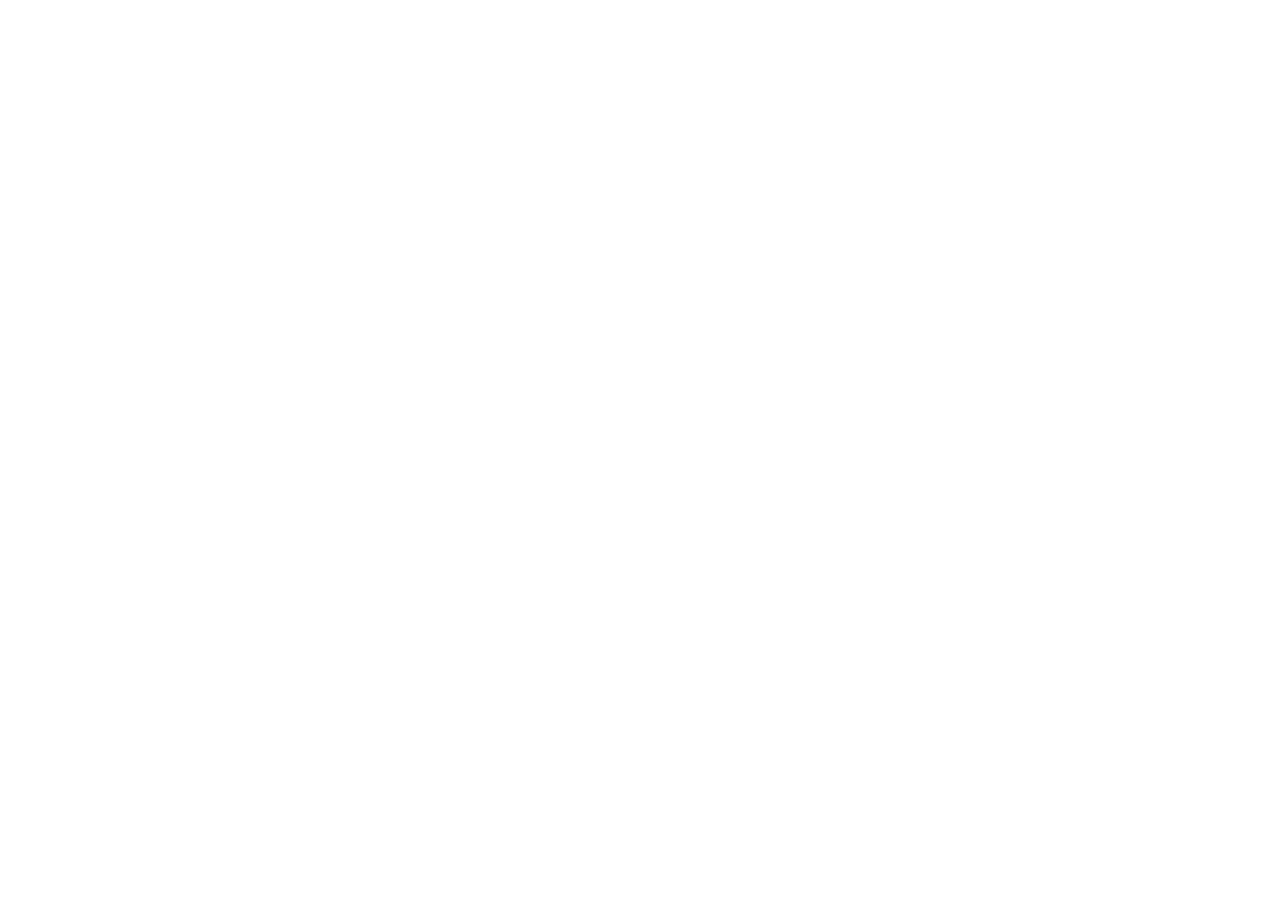
==== index.html @ ffeb2fcc "MLG - 4:27 PM - creates file structure for repo" ====
<!DOCTYPE html>
<html lang="en">
<head>
    <meta charset="UTF-8">
    <meta name="viewport" content="width=device-width, initial-scale=1.0">
    <title>Document</title>
</head>
<body>
    
</body>
</html>
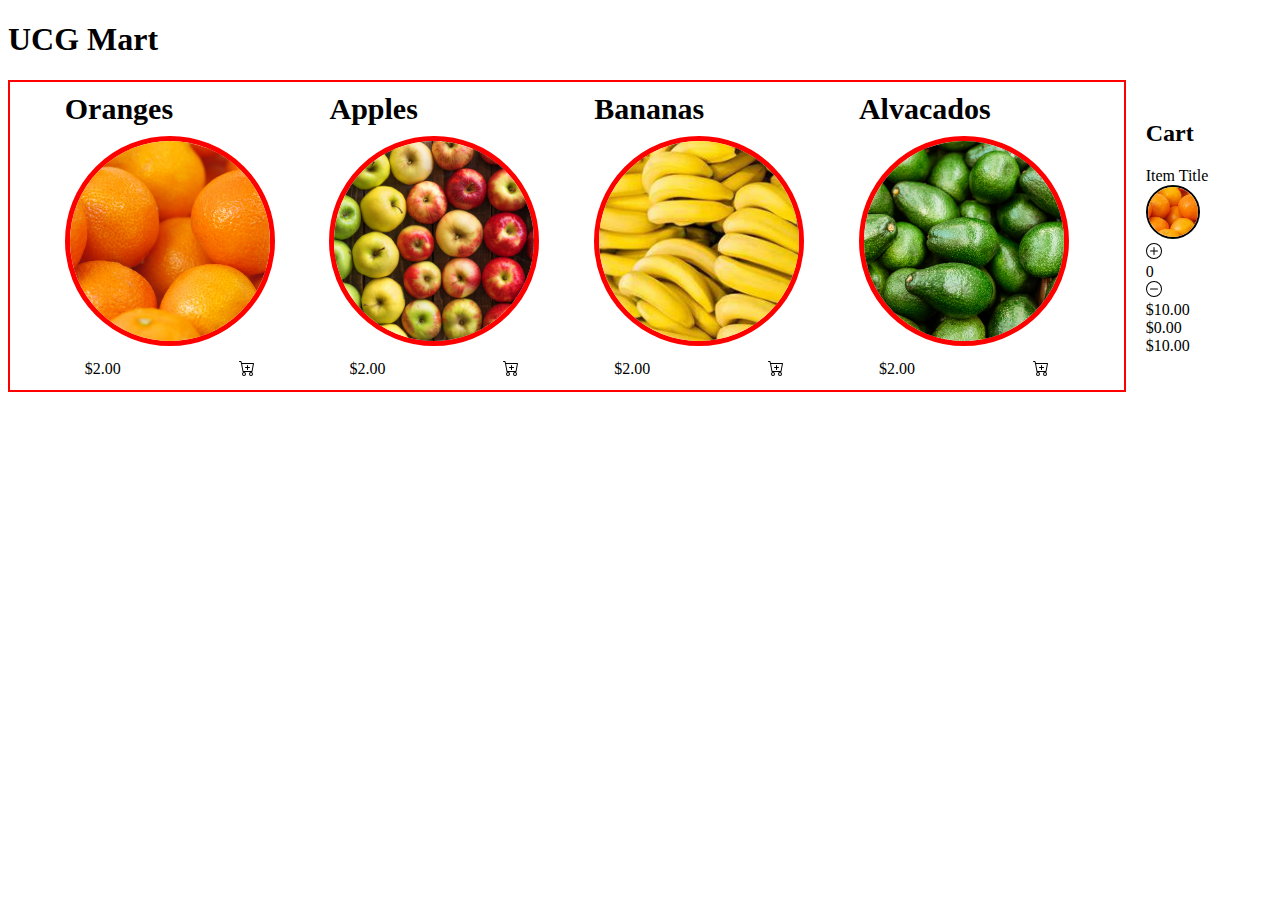
==== commit fc81b430: "MLG - 5:05 PM - creates rough HTML/CSS/JavaScript" ====
--- a/index.html
+++ b/index.html
@@ -3,9 +3,126 @@
 <head>
     <meta charset="UTF-8">
     <meta name="viewport" content="width=device-width, initial-scale=1.0">
-    <title>Document</title>
+    <title>UCG Mart</title>
+    <link rel="stylesheet" href="./static/styles/styles.css"
 </head>
 <body>
-    
+    <header class="navbar">
+        <h1 class="title">UCG Mart</h1>
+    </header>
+    <div class="container">
+        <!-- Items -->
+        <section class="items-container">
+            <div class="item-card">
+                <div class="item-header">
+                    Oranges
+                </div>
+                <div class="item-body">
+                    <img src="./static/images/Orange.jpg" alt="multiple oranges">
+                </div>
+                <div class="item-footer">
+                    <div class="price">$2.00</div>
+                    <div class="add-item">
+                        <svg xmlns="http://www.w3.org/2000/svg" width="16" height="16" fill="currentColor" class="bi bi-cart-plus" viewBox="0 0 16 16">
+                            <path d="M9 5.5a.5.5 0 0 0-1 0V7H6.5a.5.5 0 0 0 0 1H8v1.5a.5.5 0 0 0 1 0V8h1.5a.5.5 0 0 0 0-1H9z"/>
+                            <path d="M.5 1a.5.5 0 0 0 0 1h1.11l.401 1.607 1.498 7.985A.5.5 0 0 0 4 12h1a2 2 0 1 0 0 4 2 2 0 0 0 0-4h7a2 2 0 1 0 0 4 2 2 0 0 0 0-4h1a.5.5 0 0 0 .491-.408l1.5-8A.5.5 0 0 0 14.5 3H2.89l-.405-1.621A.5.5 0 0 0 2 1zm3.915 10L3.102 4h10.796l-1.313 7zM6 14a1 1 0 1 1-2 0 1 1 0 0 1 2 0m7 0a1 1 0 1 1-2 0 1 1 0 0 1 2 0"/>
+                        </svg>
+                    </div>
+                </div>
+            </div>
+            <div class="item-card">
+                <div class="item-header">
+                    Apples
+                </div>
+                <div class="item-body">
+                    <img src="./static/images/Apples.jpg" alt="multiple apples">
+                </div>
+                <div class="item-footer">
+                    <div class="price">$2.00</div>
+                    <div class="add-item">
+                        <svg xmlns="http://www.w3.org/2000/svg" width="16" height="16" fill="currentColor" class="bi bi-cart-plus" viewBox="0 0 16 16">
+                            <path d="M9 5.5a.5.5 0 0 0-1 0V7H6.5a.5.5 0 0 0 0 1H8v1.5a.5.5 0 0 0 1 0V8h1.5a.5.5 0 0 0 0-1H9z"/>
+                            <path d="M.5 1a.5.5 0 0 0 0 1h1.11l.401 1.607 1.498 7.985A.5.5 0 0 0 4 12h1a2 2 0 1 0 0 4 2 2 0 0 0 0-4h7a2 2 0 1 0 0 4 2 2 0 0 0 0-4h1a.5.5 0 0 0 .491-.408l1.5-8A.5.5 0 0 0 14.5 3H2.89l-.405-1.621A.5.5 0 0 0 2 1zm3.915 10L3.102 4h10.796l-1.313 7zM6 14a1 1 0 1 1-2 0 1 1 0 0 1 2 0m7 0a1 1 0 1 1-2 0 1 1 0 0 1 2 0"/>
+                        </svg>
+                    </div>
+                </div>
+            </div>
+            <div class="item-card">
+                <div class="item-header">
+                    Bananas
+                </div>
+                <div class="item-body">
+                    <img src="./static/images/Bananas.jpg" alt="Many Bananas">
+                </div>
+                <div class="item-footer">
+                    <div class="price">$2.00</div>
+                    <div class="add-item">
+                        <svg xmlns="http://www.w3.org/2000/svg" width="16" height="16" fill="currentColor" class="bi bi-cart-plus" viewBox="0 0 16 16">
+                            <path d="M9 5.5a.5.5 0 0 0-1 0V7H6.5a.5.5 0 0 0 0 1H8v1.5a.5.5 0 0 0 1 0V8h1.5a.5.5 0 0 0 0-1H9z"/>
+                            <path d="M.5 1a.5.5 0 0 0 0 1h1.11l.401 1.607 1.498 7.985A.5.5 0 0 0 4 12h1a2 2 0 1 0 0 4 2 2 0 0 0 0-4h7a2 2 0 1 0 0 4 2 2 0 0 0 0-4h1a.5.5 0 0 0 .491-.408l1.5-8A.5.5 0 0 0 14.5 3H2.89l-.405-1.621A.5.5 0 0 0 2 1zm3.915 10L3.102 4h10.796l-1.313 7zM6 14a1 1 0 1 1-2 0 1 1 0 0 1 2 0m7 0a1 1 0 1 1-2 0 1 1 0 0 1 2 0"/>
+                        </svg>
+                    </div>
+                </div>
+            </div>
+            <div class="item-card">
+                <div class="item-header">
+                    Alvacados
+                </div>
+                <div class="item-body">
+                    <img src="./static/images/Avocados.jpg" alt="Many Alvacados">
+                </div>
+                <div class="item-footer">
+                    <div class="price">$2.00</div>
+                    <div class="add-item">
+                        <svg xmlns="http://www.w3.org/2000/svg" width="16" height="16" fill="currentColor" class="bi bi-cart-plus" viewBox="0 0 16 16">
+                            <path d="M9 5.5a.5.5 0 0 0-1 0V7H6.5a.5.5 0 0 0 0 1H8v1.5a.5.5 0 0 0 1 0V8h1.5a.5.5 0 0 0 0-1H9z"/>
+                            <path d="M.5 1a.5.5 0 0 0 0 1h1.11l.401 1.607 1.498 7.985A.5.5 0 0 0 4 12h1a2 2 0 1 0 0 4 2 2 0 0 0 0-4h7a2 2 0 1 0 0 4 2 2 0 0 0 0-4h1a.5.5 0 0 0 .491-.408l1.5-8A.5.5 0 0 0 14.5 3H2.89l-.405-1.621A.5.5 0 0 0 2 1zm3.915 10L3.102 4h10.796l-1.313 7zM6 14a1 1 0 1 1-2 0 1 1 0 0 1 2 0m7 0a1 1 0 1 1-2 0 1 1 0 0 1 2 0"/>
+                        </svg>
+                    </div>
+                </div>
+            </div>
+        </section>
+
+        <!-- Checkout -->
+        <section class="checkout">
+            <div class="cart-header">
+                <h2>Cart</h2>
+                <div class="cart-icon"></div>
+            </div>
+            <div class="cart-body">
+                <div class="cart-item">
+                    <div class="info-container">
+                        Item Title
+                        <img src="./static/images/Orange.jpg">
+                    </div>
+                    <div class="controls">
+                        <svg xmlns="http://www.w3.org/2000/svg" width="16" height="16" fill="currentColor" class="bi bi-plus-circle" viewBox="0 0 16 16">
+                            <path d="M8 15A7 7 0 1 1 8 1a7 7 0 0 1 0 14m0 1A8 8 0 1 0 8 0a8 8 0 0 0 0 16"/>
+                            <path d="M8 4a.5.5 0 0 1 .5.5v3h3a.5.5 0 0 1 0 1h-3v3a.5.5 0 0 1-1 0v-3h-3a.5.5 0 0 1 0-1h3v-3A.5.5 0 0 1 8 4"/>
+                        </svg>
+                        <div class="current-number">0</div>
+                        <svg xmlns="http://www.w3.org/2000/svg" width="16" height="16" fill="currentColor" class="bi bi-dash-circle" viewBox="0 0 16 16">
+                            <path d="M8 15A7 7 0 1 1 8 1a7 7 0 0 1 0 14m0 1A8 8 0 1 0 8 0a8 8 0 0 0 0 16"/>
+                            <path d="M4 8a.5.5 0 0 1 .5-.5h7a.5.5 0 0 1 0 1h-7A.5.5 0 0 1 4 8"/>
+                        </svg>
+                    </div>
+                    <div class="cart-footer">
+                        <div class="subtotal">
+                            $10.00
+                        </div>
+                        <div class="tax">
+                            $0.00
+                        </div>
+                        <div class="total">
+                            $10.00
+                        </div>
+                    </div>
+                </div>
+            </div>
+        </section>
+    </div>
+    <footer>
+
+    </footer>
 </body>
 </html>--- a/static/styles/styles.css
+++ b/static/styles/styles.css
@@ -0,0 +1,67 @@
+.container {
+    display: flex;
+    flex-direction: row;
+}
+
+.items-container {
+    border: 2px solid red;
+    display: flex;
+    width: 100%;
+    justify-content: space-evenly;
+    flex-wrap: wrap;
+}
+
+.items-card {
+    border: 2px solid yellow;
+    display: flex;
+    justify-content: center;
+    align-items: center;
+    align-content: center;
+}
+
+.item-header {
+    padding-top: 10px;
+    padding-bottom: 10px;
+    display: flex;
+    font-size: 30px;
+    font-weight: bold;
+}
+
+.item-footer {
+    display: flex;
+    justify-content: space-between;
+    padding-left: 20px;
+    padding-right: 20px;
+    padding-top: 10px;
+    padding-bottom: 10px;
+    font-size: 16px;
+}
+
+.item-picture {
+    background-image: url("../images/Orange.jpg");
+    height: 200px;
+    width: 200px;
+    border-radius: 100px;
+    background: cover;
+}
+
+.items-container .item-card img {
+    border-radius: 50%;
+    height: 200px;
+    width: 200px;
+    object-fit: cover;
+    border: 5px solid red;
+}
+
+/* Cart Styling */
+.checkout {
+    margin: 20px;
+}
+
+.checkout img {
+    border-radius: 50%;
+    height: 50px;
+    width: 50px;
+    object-fit: cover;
+    border: 2px solid black;
+}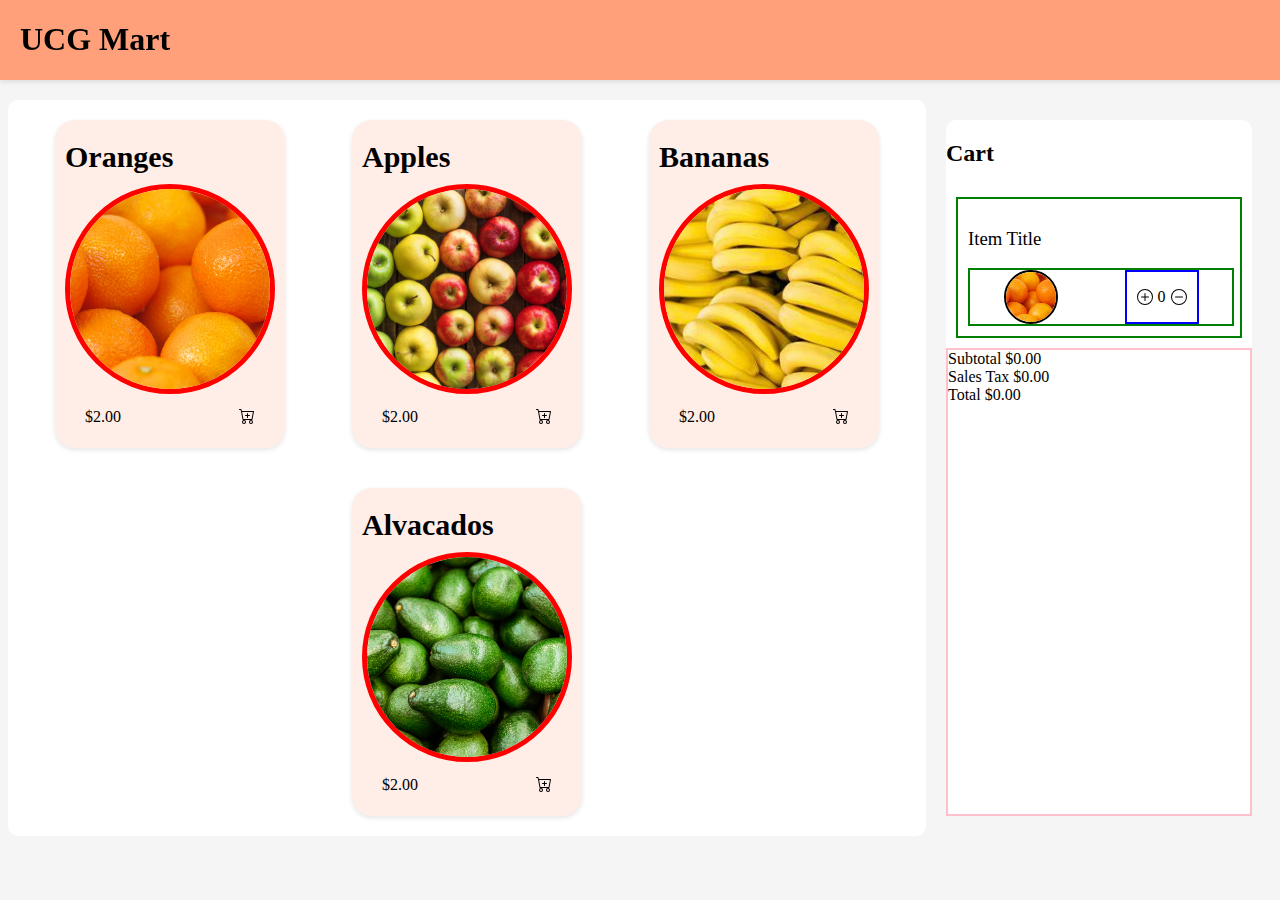
==== commit 388100b9: "MLG - 5:59 PM - adds more styling" ====
--- a/index.html
+++ b/index.html
@@ -12,7 +12,7 @@
     </header>
     <div class="container">
         <!-- Items -->
-        <section class="items-container">
+        <section class="items-container" id="cart">
             <div class="item-card">
                 <div class="item-header">
                     Oranges
@@ -22,7 +22,7 @@
                 </div>
                 <div class="item-footer">
                     <div class="price">$2.00</div>
-                    <div class="add-item">
+                    <div class="add-item" id="add-orange">
                         <svg xmlns="http://www.w3.org/2000/svg" width="16" height="16" fill="currentColor" class="bi bi-cart-plus" viewBox="0 0 16 16">
                             <path d="M9 5.5a.5.5 0 0 0-1 0V7H6.5a.5.5 0 0 0 0 1H8v1.5a.5.5 0 0 0 1 0V8h1.5a.5.5 0 0 0 0-1H9z"/>
                             <path d="M.5 1a.5.5 0 0 0 0 1h1.11l.401 1.607 1.498 7.985A.5.5 0 0 0 4 12h1a2 2 0 1 0 0 4 2 2 0 0 0 0-4h7a2 2 0 1 0 0 4 2 2 0 0 0 0-4h1a.5.5 0 0 0 .491-.408l1.5-8A.5.5 0 0 0 14.5 3H2.89l-.405-1.621A.5.5 0 0 0 2 1zm3.915 10L3.102 4h10.796l-1.313 7zM6 14a1 1 0 1 1-2 0 1 1 0 0 1 2 0m7 0a1 1 0 1 1-2 0 1 1 0 0 1 2 0"/>
@@ -91,32 +91,32 @@
             </div>
             <div class="cart-body">
                 <div class="cart-item">
+                    <h3>Item Title</h3>
                     <div class="info-container">
-                        Item Title
                         <img src="./static/images/Orange.jpg">
-                    </div>
-                    <div class="controls">
-                        <svg xmlns="http://www.w3.org/2000/svg" width="16" height="16" fill="currentColor" class="bi bi-plus-circle" viewBox="0 0 16 16">
-                            <path d="M8 15A7 7 0 1 1 8 1a7 7 0 0 1 0 14m0 1A8 8 0 1 0 8 0a8 8 0 0 0 0 16"/>
-                            <path d="M8 4a.5.5 0 0 1 .5.5v3h3a.5.5 0 0 1 0 1h-3v3a.5.5 0 0 1-1 0v-3h-3a.5.5 0 0 1 0-1h3v-3A.5.5 0 0 1 8 4"/>
-                        </svg>
-                        <div class="current-number">0</div>
-                        <svg xmlns="http://www.w3.org/2000/svg" width="16" height="16" fill="currentColor" class="bi bi-dash-circle" viewBox="0 0 16 16">
-                            <path d="M8 15A7 7 0 1 1 8 1a7 7 0 0 1 0 14m0 1A8 8 0 1 0 8 0a8 8 0 0 0 0 16"/>
-                            <path d="M4 8a.5.5 0 0 1 .5-.5h7a.5.5 0 0 1 0 1h-7A.5.5 0 0 1 4 8"/>
-                        </svg>
-                    </div>
-                    <div class="cart-footer">
-                        <div class="subtotal">
-                            $10.00
-                        </div>
-                        <div class="tax">
-                            $0.00
-                        </div>
-                        <div class="total">
-                            $10.00
+                        <div class="controls">
+                            <svg xmlns="http://www.w3.org/2000/svg" width="16" height="16" fill="currentColor" class="bi bi-plus-circle" viewBox="0 0 16 16">
+                                <path d="M8 15A7 7 0 1 1 8 1a7 7 0 0 1 0 14m0 1A8 8 0 1 0 8 0a8 8 0 0 0 0 16"/>
+                                <path d="M8 4a.5.5 0 0 1 .5.5v3h3a.5.5 0 0 1 0 1h-3v3a.5.5 0 0 1-1 0v-3h-3a.5.5 0 0 1 0-1h3v-3A.5.5 0 0 1 8 4"/>
+                            </svg>
+                            <div class="current-number">0</div>
+                            <svg xmlns="http://www.w3.org/2000/svg" width="16" height="16" fill="currentColor" class="bi bi-dash-circle" viewBox="0 0 16 16">
+                                <path d="M8 15A7 7 0 1 1 8 1a7 7 0 0 1 0 14m0 1A8 8 0 1 0 8 0a8 8 0 0 0 0 16"/>
+                                <path d="M4 8a.5.5 0 0 1 .5-.5h7a.5.5 0 0 1 0 1h-7A.5.5 0 0 1 4 8"/>
+                            </svg>
                         </div>
                     </div>
+                </div>
+            </div>
+            <div class="cart-footer">
+                <div class="subtotal">
+                    Subtotal $<span id="subtotal">0.00</span>
+                </div>
+                <div class="tax">
+                    Sales Tax $<span id="tax">0.00</span>
+                </div>
+                <div class="total">
+                    Total $<span id="total">0.00</span>
                 </div>
             </div>
         </section>
--- a/static/styles/styles.css
+++ b/static/styles/styles.css
@@ -1,22 +1,46 @@
+header {
+    position: fixed;
+    top: 0;
+    left: 0;
+    width: 100%;
+    background-color: lightsalmon;
+    box-shadow: 0 2px 5px rgba(0, 0, 0, 0.1);
+    z-index: 1000;
+    padding: 0px 20px;
+}
+
+body {
+    margin-top: 100px;
+    background-color: rgb(245, 245, 245);
+}
+
+section {
+    background-color: white;
+    border-radius: 10px;
+}
+
 .container {
     display: flex;
     flex-direction: row;
 }
 
 .items-container {
-    border: 2px solid red;
     display: flex;
-    width: 100%;
+    width: 75%;
     justify-content: space-evenly;
     flex-wrap: wrap;
 }
 
-.items-card {
-    border: 2px solid yellow;
+.item-card {
+    border-radius: 20px;
+    background-color: rgb(255, 237, 231);
     display: flex;
+    flex-direction: column;
     justify-content: center;
-    align-items: center;
     align-content: center;
+    margin: 20px;
+    padding: 10px;
+    box-shadow: 0 2px 5px rgba(0, 0, 0, 0.1);
 }
 
 .item-header {
@@ -55,7 +79,10 @@
 
 /* Cart Styling */
 .checkout {
+    display: flex;
+    flex-direction: column;
     margin: 20px;
+    width: 25%;
 }
 
 .checkout img {
@@ -64,4 +91,45 @@
     width: 50px;
     object-fit: cover;
     border: 2px solid black;
+}
+
+.cart-item h3 {
+    font-weight: normal;
+}
+
+.cart-item {
+    display: flex;
+    flex-direction: column;
+    border: 2px green solid;
+    margin: 10px;
+    padding: 10px;
+}
+
+.info-container {
+    display: flex;
+    border: 2px green solid;
+    justify-content: space-around;
+    width: 100%;
+}
+
+.cart-footer {
+    border: 2px pink solid;
+    height: 100%;
+}
+
+.controls {
+    display: flex;
+    justify-content: space-between;
+    justify-items: center;
+    align-items: center;
+    border: 2px blue solid;
+    height: auto;
+    padding: 5px;
+}
+
+/* Icon Styling */
+
+.bi-plus-circle,
+.bi-dash-circle {
+    padding: 5px;
 }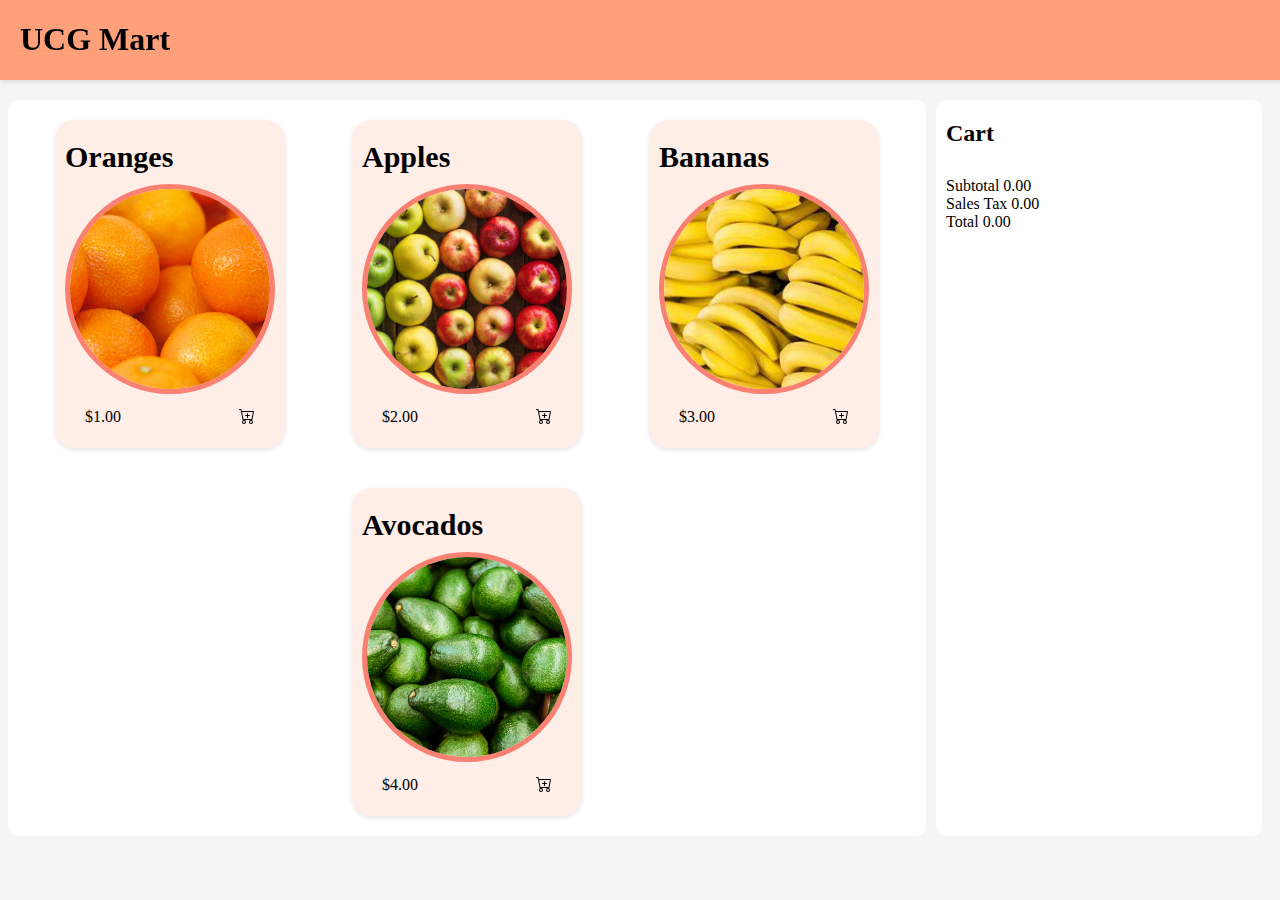
==== commit 2010dc1e: "MLG - 5:01 PM - Updates JavaScript for UCG Class" ====
--- a/index.html
+++ b/index.html
@@ -4,7 +4,7 @@
     <meta charset="UTF-8">
     <meta name="viewport" content="width=device-width, initial-scale=1.0">
     <title>UCG Mart</title>
-    <link rel="stylesheet" href="./static/styles/styles.css"
+    <link rel="stylesheet" href="./static/styles/styles.css">
 </head>
 <body>
     <header class="navbar">
@@ -21,7 +21,7 @@
                     <img src="./static/images/Orange.jpg" alt="multiple oranges">
                 </div>
                 <div class="item-footer">
-                    <div class="price">$2.00</div>
+                    <div class="price">$1.00</div>
                     <div class="add-item" id="add-orange">
                         <svg xmlns="http://www.w3.org/2000/svg" width="16" height="16" fill="currentColor" class="bi bi-cart-plus" viewBox="0 0 16 16">
                             <path d="M9 5.5a.5.5 0 0 0-1 0V7H6.5a.5.5 0 0 0 0 1H8v1.5a.5.5 0 0 0 1 0V8h1.5a.5.5 0 0 0 0-1H9z"/>
@@ -39,7 +39,7 @@
                 </div>
                 <div class="item-footer">
                     <div class="price">$2.00</div>
-                    <div class="add-item">
+                    <div class="add-item" id="add-apple">
                         <svg xmlns="http://www.w3.org/2000/svg" width="16" height="16" fill="currentColor" class="bi bi-cart-plus" viewBox="0 0 16 16">
                             <path d="M9 5.5a.5.5 0 0 0-1 0V7H6.5a.5.5 0 0 0 0 1H8v1.5a.5.5 0 0 0 1 0V8h1.5a.5.5 0 0 0 0-1H9z"/>
                             <path d="M.5 1a.5.5 0 0 0 0 1h1.11l.401 1.607 1.498 7.985A.5.5 0 0 0 4 12h1a2 2 0 1 0 0 4 2 2 0 0 0 0-4h7a2 2 0 1 0 0 4 2 2 0 0 0 0-4h1a.5.5 0 0 0 .491-.408l1.5-8A.5.5 0 0 0 14.5 3H2.89l-.405-1.621A.5.5 0 0 0 2 1zm3.915 10L3.102 4h10.796l-1.313 7zM6 14a1 1 0 1 1-2 0 1 1 0 0 1 2 0m7 0a1 1 0 1 1-2 0 1 1 0 0 1 2 0"/>
@@ -55,8 +55,8 @@
                     <img src="./static/images/Bananas.jpg" alt="Many Bananas">
                 </div>
                 <div class="item-footer">
-                    <div class="price">$2.00</div>
-                    <div class="add-item">
+                    <div class="price">$3.00</div>
+                    <div class="add-item" id="add-bananas">
                         <svg xmlns="http://www.w3.org/2000/svg" width="16" height="16" fill="currentColor" class="bi bi-cart-plus" viewBox="0 0 16 16">
                             <path d="M9 5.5a.5.5 0 0 0-1 0V7H6.5a.5.5 0 0 0 0 1H8v1.5a.5.5 0 0 0 1 0V8h1.5a.5.5 0 0 0 0-1H9z"/>
                             <path d="M.5 1a.5.5 0 0 0 0 1h1.11l.401 1.607 1.498 7.985A.5.5 0 0 0 4 12h1a2 2 0 1 0 0 4 2 2 0 0 0 0-4h7a2 2 0 1 0 0 4 2 2 0 0 0 0-4h1a.5.5 0 0 0 .491-.408l1.5-8A.5.5 0 0 0 14.5 3H2.89l-.405-1.621A.5.5 0 0 0 2 1zm3.915 10L3.102 4h10.796l-1.313 7zM6 14a1 1 0 1 1-2 0 1 1 0 0 1 2 0m7 0a1 1 0 1 1-2 0 1 1 0 0 1 2 0"/>
@@ -66,14 +66,14 @@
             </div>
             <div class="item-card">
                 <div class="item-header">
-                    Alvacados
+                    Avocados
                 </div>
                 <div class="item-body">
                     <img src="./static/images/Avocados.jpg" alt="Many Alvacados">
                 </div>
                 <div class="item-footer">
-                    <div class="price">$2.00</div>
-                    <div class="add-item">
+                    <div class="price">$4.00</div>
+                    <div class="add-item" id="add-avocado">
                         <svg xmlns="http://www.w3.org/2000/svg" width="16" height="16" fill="currentColor" class="bi bi-cart-plus" viewBox="0 0 16 16">
                             <path d="M9 5.5a.5.5 0 0 0-1 0V7H6.5a.5.5 0 0 0 0 1H8v1.5a.5.5 0 0 0 1 0V8h1.5a.5.5 0 0 0 0-1H9z"/>
                             <path d="M.5 1a.5.5 0 0 0 0 1h1.11l.401 1.607 1.498 7.985A.5.5 0 0 0 4 12h1a2 2 0 1 0 0 4 2 2 0 0 0 0-4h7a2 2 0 1 0 0 4 2 2 0 0 0 0-4h1a.5.5 0 0 0 .491-.408l1.5-8A.5.5 0 0 0 14.5 3H2.89l-.405-1.621A.5.5 0 0 0 2 1zm3.915 10L3.102 4h10.796l-1.313 7zM6 14a1 1 0 1 1-2 0 1 1 0 0 1 2 0m7 0a1 1 0 1 1-2 0 1 1 0 0 1 2 0"/>
@@ -90,33 +90,16 @@
                 <div class="cart-icon"></div>
             </div>
             <div class="cart-body">
-                <div class="cart-item">
-                    <h3>Item Title</h3>
-                    <div class="info-container">
-                        <img src="./static/images/Orange.jpg">
-                        <div class="controls">
-                            <svg xmlns="http://www.w3.org/2000/svg" width="16" height="16" fill="currentColor" class="bi bi-plus-circle" viewBox="0 0 16 16">
-                                <path d="M8 15A7 7 0 1 1 8 1a7 7 0 0 1 0 14m0 1A8 8 0 1 0 8 0a8 8 0 0 0 0 16"/>
-                                <path d="M8 4a.5.5 0 0 1 .5.5v3h3a.5.5 0 0 1 0 1h-3v3a.5.5 0 0 1-1 0v-3h-3a.5.5 0 0 1 0-1h3v-3A.5.5 0 0 1 8 4"/>
-                            </svg>
-                            <div class="current-number">0</div>
-                            <svg xmlns="http://www.w3.org/2000/svg" width="16" height="16" fill="currentColor" class="bi bi-dash-circle" viewBox="0 0 16 16">
-                                <path d="M8 15A7 7 0 1 1 8 1a7 7 0 0 1 0 14m0 1A8 8 0 1 0 8 0a8 8 0 0 0 0 16"/>
-                                <path d="M4 8a.5.5 0 0 1 .5-.5h7a.5.5 0 0 1 0 1h-7A.5.5 0 0 1 4 8"/>
-                            </svg>
-                        </div>
-                    </div>
-                </div>
             </div>
             <div class="cart-footer">
                 <div class="subtotal">
-                    Subtotal $<span id="subtotal">0.00</span>
+                    Subtotal <span id="subtotal">0.00</span>
                 </div>
                 <div class="tax">
-                    Sales Tax $<span id="tax">0.00</span>
+                    Sales Tax <span id="tax">0.00</span>
                 </div>
                 <div class="total">
-                    Total $<span id="total">0.00</span>
+                    Total <span id="total">0.00</span>
                 </div>
             </div>
         </section>
@@ -124,5 +107,6 @@
     <footer>
 
     </footer>
+    <script src="./scripts/script.js"></script>
 </body>
 </html>--- a/static/styles/styles.css
+++ b/static/styles/styles.css
@@ -74,7 +74,7 @@
     height: 200px;
     width: 200px;
     object-fit: cover;
-    border: 5px solid red;
+    border: 5px solid salmon;
 }
 
 /* Cart Styling */
@@ -83,6 +83,13 @@
     flex-direction: column;
     margin: 20px;
     width: 25%;
+    margin: 0px 10px;
+    padding: 0px 10px;
+}
+
+.cart-body {
+    padding: 0px;
+    margin-bottom: 10px;
 }
 
 .checkout img {
@@ -95,25 +102,24 @@
 
 .cart-item h3 {
     font-weight: normal;
+    margin: 0;
 }
 
 .cart-item {
     display: flex;
     flex-direction: column;
-    border: 2px green solid;
     margin: 10px;
     padding: 10px;
 }
 
 .info-container {
     display: flex;
-    border: 2px green solid;
-    justify-content: space-around;
+    justify-content: space-between;
     width: 100%;
+    padding-left: 10px;
 }
 
 .cart-footer {
-    border: 2px pink solid;
     height: 100%;
 }
 
@@ -122,7 +128,6 @@
     justify-content: space-between;
     justify-items: center;
     align-items: center;
-    border: 2px blue solid;
     height: auto;
     padding: 5px;
 }
@@ -132,4 +137,8 @@
 .bi-plus-circle,
 .bi-dash-circle {
     padding: 5px;
+}
+
+.add-item:hover {
+    color: salmon;
 }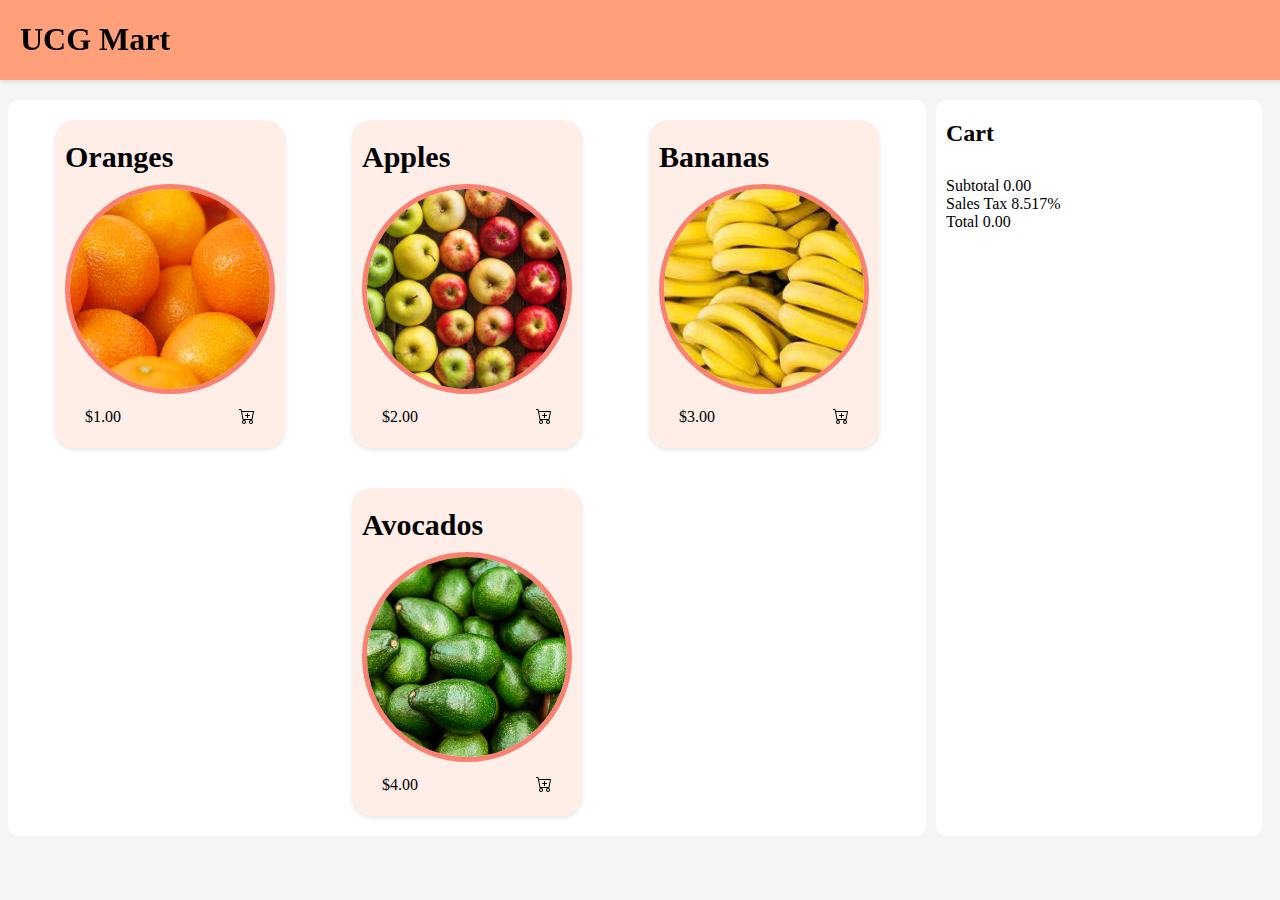
==== commit 896a1aa7: "MLG - 5:51 PM - Finishes javascript file" ====
--- a/index.html
+++ b/index.html
@@ -18,7 +18,7 @@
                     Oranges
                 </div>
                 <div class="item-body">
-                    <img src="./static/images/Orange.jpg" alt="multiple oranges">
+                    <img src="./static/images/Oranges.jpg" alt="multiple oranges">
                 </div>
                 <div class="item-footer">
                     <div class="price">$1.00</div>
@@ -96,7 +96,7 @@
                     Subtotal <span id="subtotal">0.00</span>
                 </div>
                 <div class="tax">
-                    Sales Tax <span id="tax">0.00</span>
+                    Sales Tax <span id="tax">8.517%</span>
                 </div>
                 <div class="total">
                     Total <span id="total">0.00</span>
--- a/static/styles/styles.css
+++ b/static/styles/styles.css
@@ -134,9 +134,14 @@
 
 /* Icon Styling */
 
-.bi-plus-circle,
-.bi-dash-circle {
+.decrement,
+.increment {
     padding: 5px;
+}
+
+.decrement:hover,
+.increment:hover {
+    color: salmon;
 }
 
 .add-item:hover {
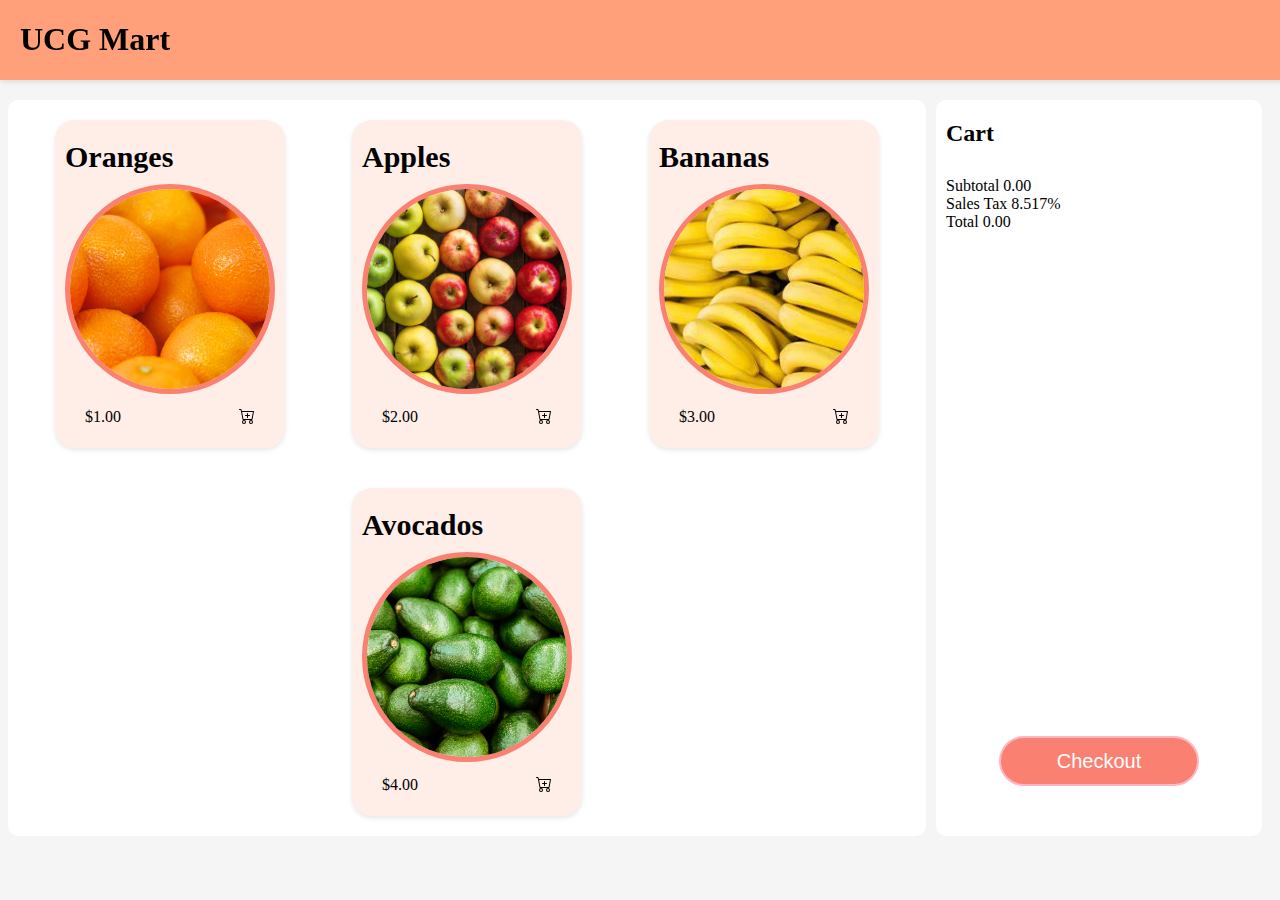
==== commit 76a06951: "MLG - 5:58 PM - adds checkout button" ====
--- a/index.html
+++ b/index.html
@@ -102,6 +102,11 @@
                     Total <span id="total">0.00</span>
                 </div>
             </div>
+            <div class="checkout-button">
+                <button>
+                    Checkout
+                </button>
+            </div>
         </section>
     </div>
     <footer>
--- a/static/styles/styles.css
+++ b/static/styles/styles.css
@@ -41,6 +41,10 @@
     margin: 20px;
     padding: 10px;
     box-shadow: 0 2px 5px rgba(0, 0, 0, 0.1);
+}
+
+.item-card:hover {
+    box-shadow: 0 2px 5px rgba(0, 0, 0, 0.3);
 }
 
 .item-header {
@@ -132,6 +136,29 @@
     padding: 5px;
 }
 
+.checkout-button {
+    display: flex;
+    justify-content: center;
+    align-items: center;
+    align-content: center;
+    margin: 50px;
+}
+
+.checkout-button button {
+    background-color: salmon;
+    color: white;
+    font-style: bold;
+    font-size: 20px;
+    border-radius: 50px;
+    height: 50px;
+    width: 200px;
+    border: lightpink 2px solid;
+}
+
+.checkout-button button:hover {
+    opacity: .9;
+}
+
 /* Icon Styling */
 
 .decrement,
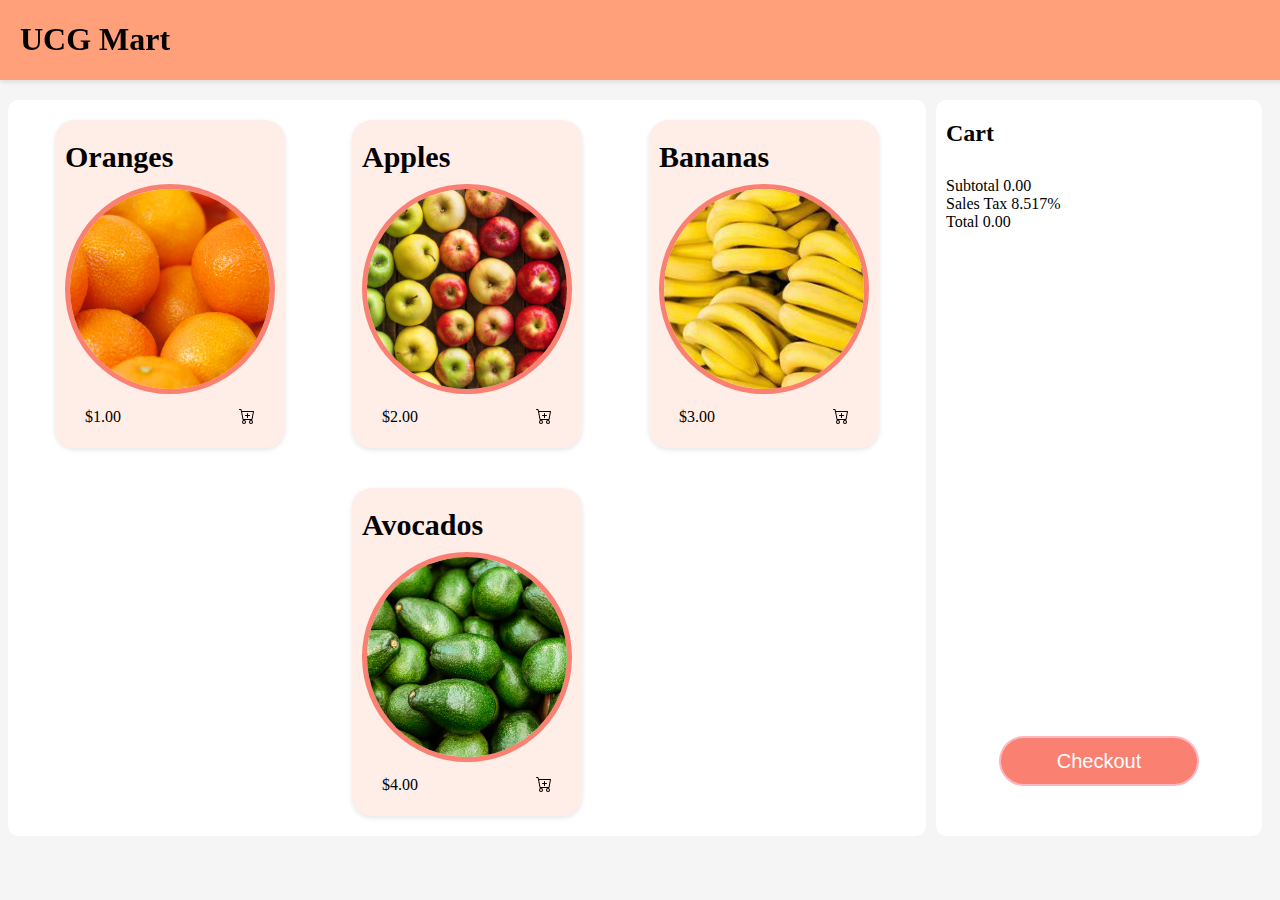
==== commit d33c31bd: "MLG - 6PM - finishes second page" ====
--- a/index.html
+++ b/index.html
@@ -103,9 +103,11 @@
                 </div>
             </div>
             <div class="checkout-button">
-                <button>
-                    Checkout
-                </button>
+                <a href="./checkout.html">
+                    <button>
+                        Checkout
+                    </button>
+                </a>
             </div>
         </section>
     </div>
--- a/static/styles/styles.css
+++ b/static/styles/styles.css
@@ -173,4 +173,14 @@
 
 .add-item:hover {
     color: salmon;
+}
+
+/* Checkout */
+
+.thank-you {
+    display: flex;
+    justify-content: center;
+    align-content: center;
+    align-items: center;
+    flex-direction: column;
 }